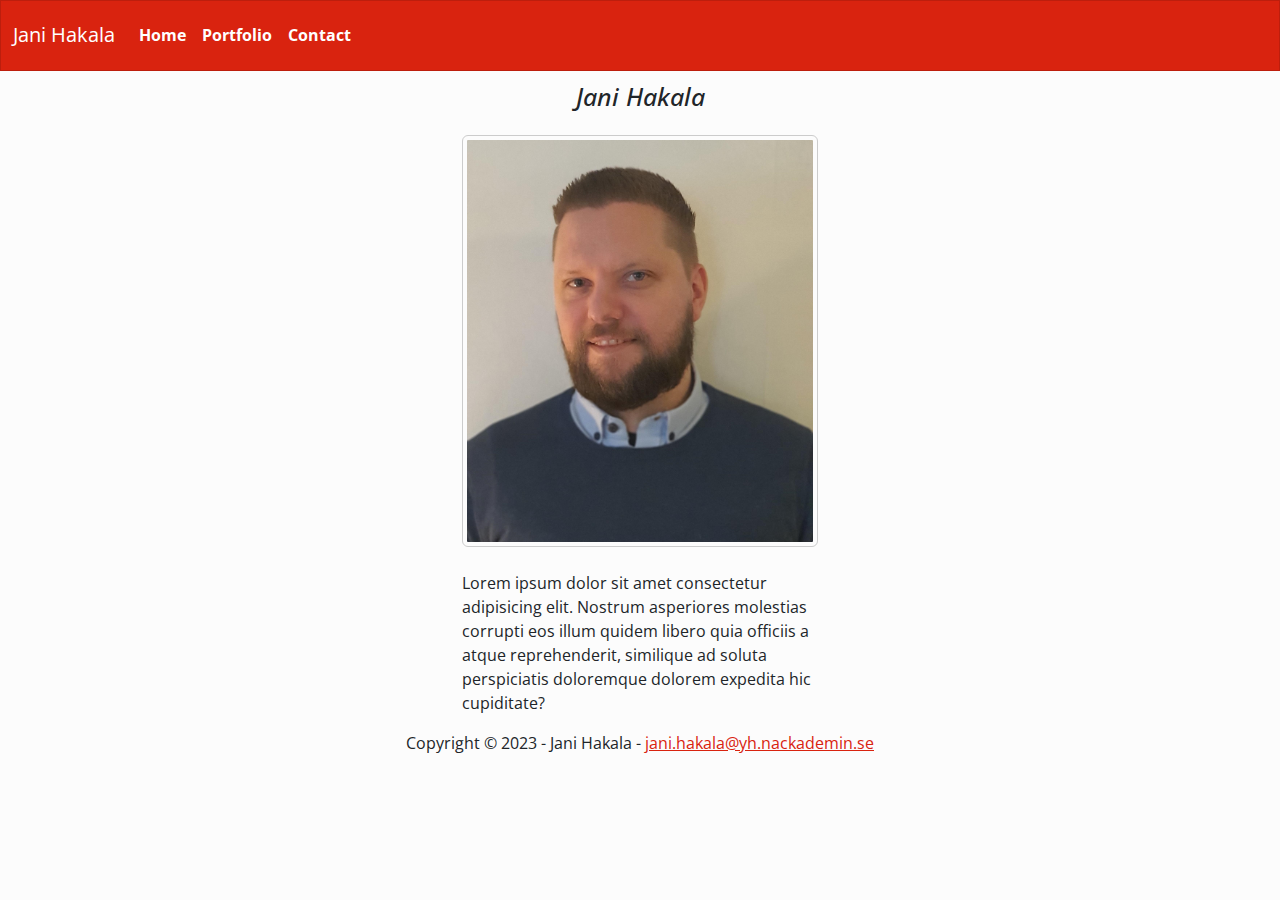
==== website/index.html @ 4ada17cf "Add files via upload" ====
<!DOCTYPE html>
<html lang="en">
  <head>
    <meta charset="UTF-8">
    <meta name="viewport" content="width=device-width, initial-scale=1.0">
    <title>Jani Hakala Home</title>
    <link rel="stylesheet" href="style.css">
    <script
      defer
      src="https://cdn.jsdelivr.net/npm/bootstrap@5.3.0-alpha1/dist/js/bootstrap.bundle.min.js"
      integrity="sha384-w76AqPfDkMBDXo30jS1Sgez6pr3x5MlQ1ZAGC+nuZB+EYdgRZgiwxhTBTkF7CXvN"
      crossorigin="anonymous"
    ></script>
  </head>
  <body>
    <nav class="navbar navbar-expand-lg navbar-dark bg-primary">
      <div class="container-fluid">
        <a class="navbar-brand" href="#">Jani Hakala</a>
        <button
          class="navbar-toggler"
          type="button"
          data-bs-toggle="collapse"
          data-bs-target="#navbarColor01"
          aria-controls="navbarColor01"
          aria-expanded="false"
          aria-label="Toggle navigation"
        >
          <span class="navbar-toggler-icon"></span>
        </button>
        <div class="collapse navbar-collapse" id="navbarColor01">
          <ul class="navbar-nav me-auto">
            <li class="nav-item">
              <a class="nav-link active" href="index.html">Home </a>
            </li>
            <li class="nav-item">
              <a class="nav-link active" href="portfolio.html">Portfolio</a>
            </li>
            <li class="nav-item">
              <a class="nav-link active" href="contact.html">Contact</a>
            </li>
          </ul>
        </div>
      </div>
    </nav>
    <div class="container">
      <div class="row">
        <div class="col-4 mx-auto">
            <h1 class="homepagename text-center">Jani Hakala</h1>
          <img
            class="img-fluid mx-auto d-block img-thumbnail my-4 homepageimg"
            src="images/JH3.jpg"
            alt="Jani Hakala">
          <p>
            Lorem ipsum dolor sit amet consectetur adipisicing elit. Nostrum
            asperiores molestias corrupti eos illum quidem libero quia officiis
            a atque reprehenderit, similique ad soluta perspiciatis doloremque
            dolorem expedita hic cupiditate?
          </p>
        </div>
      </div>
      <hr class="my-hr">
      <div class="container">
        <footer class="col text-center">
          <p>
            Copyright &copy; 2023 - Jani Hakala -
            <a href="mailto:jani.hakala@yh.nackademin.se"
              >jani.hakala@yh.nackademin.se</a
            >
          </p>
        </footer>
      </div>
    </div>
  </body>
</html>
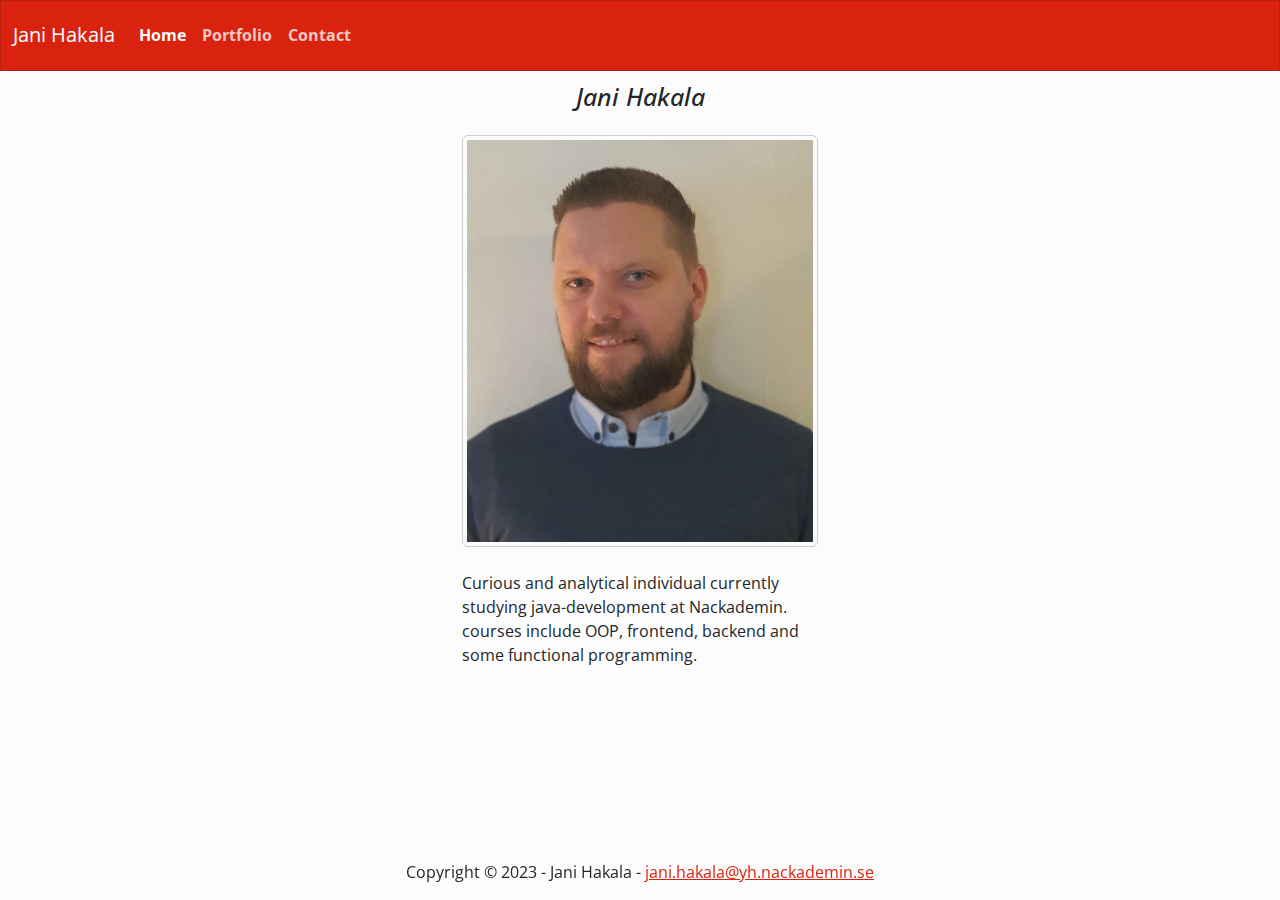
==== commit 455d6490: "small changes" ====
--- a/website/index.html
+++ b/website/index.html
@@ -5,12 +5,6 @@
     <meta name="viewport" content="width=device-width, initial-scale=1.0">
     <title>Jani Hakala Home</title>
     <link rel="stylesheet" href="style.css">
-    <script
-      defer
-      src="https://cdn.jsdelivr.net/npm/bootstrap@5.3.0-alpha1/dist/js/bootstrap.bundle.min.js"
-      integrity="sha384-w76AqPfDkMBDXo30jS1Sgez6pr3x5MlQ1ZAGC+nuZB+EYdgRZgiwxhTBTkF7CXvN"
-      crossorigin="anonymous"
-    ></script>
   </head>
   <body>
     <nav class="navbar navbar-expand-lg navbar-dark bg-primary">
@@ -30,13 +24,13 @@
         <div class="collapse navbar-collapse" id="navbarColor01">
           <ul class="navbar-nav me-auto">
             <li class="nav-item">
-              <a class="nav-link active" href="index.html">Home </a>
+              <a class="nav-link active" href="index.html">Home</a>
             </li>
             <li class="nav-item">
-              <a class="nav-link active" href="portfolio.html">Portfolio</a>
+              <a class="nav-link" href="portfolio.html">Portfolio</a>
             </li>
             <li class="nav-item">
-              <a class="nav-link active" href="contact.html">Contact</a>
+              <a class="nav-link" href="contact.html">Contact</a>
             </li>
           </ul>
         </div>
@@ -51,16 +45,13 @@
             src="images/JH3.jpg"
             alt="Jani Hakala">
           <p>
-            Lorem ipsum dolor sit amet consectetur adipisicing elit. Nostrum
-            asperiores molestias corrupti eos illum quidem libero quia officiis
-            a atque reprehenderit, similique ad soluta perspiciatis doloremque
-            dolorem expedita hic cupiditate?
+            Curious and analytical individual currently studying java-development at Nackademin.<br>courses include OOP, frontend, backend and some functional programming.
           </p>
         </div>
       </div>
       <hr class="my-hr">
       <div class="container">
-        <footer class="col text-center">
+        <footer class="col text-center fixed-bottom">
           <p>
             Copyright &copy; 2023 - Jani Hakala -
             <a href="mailto:jani.hakala@yh.nackademin.se"
@@ -70,5 +61,10 @@
         </footer>
       </div>
     </div>
+    <script
+      src="https://cdn.jsdelivr.net/npm/bootstrap@5.3.0-alpha1/dist/js/bootstrap.bundle.min.js"
+      integrity="sha384-w76AqPfDkMBDXo30jS1Sgez6pr3x5MlQ1ZAGC+nuZB+EYdgRZgiwxhTBTkF7CXvN"
+      crossorigin="anonymous"
+    ></script>
   </body>
 </html>
